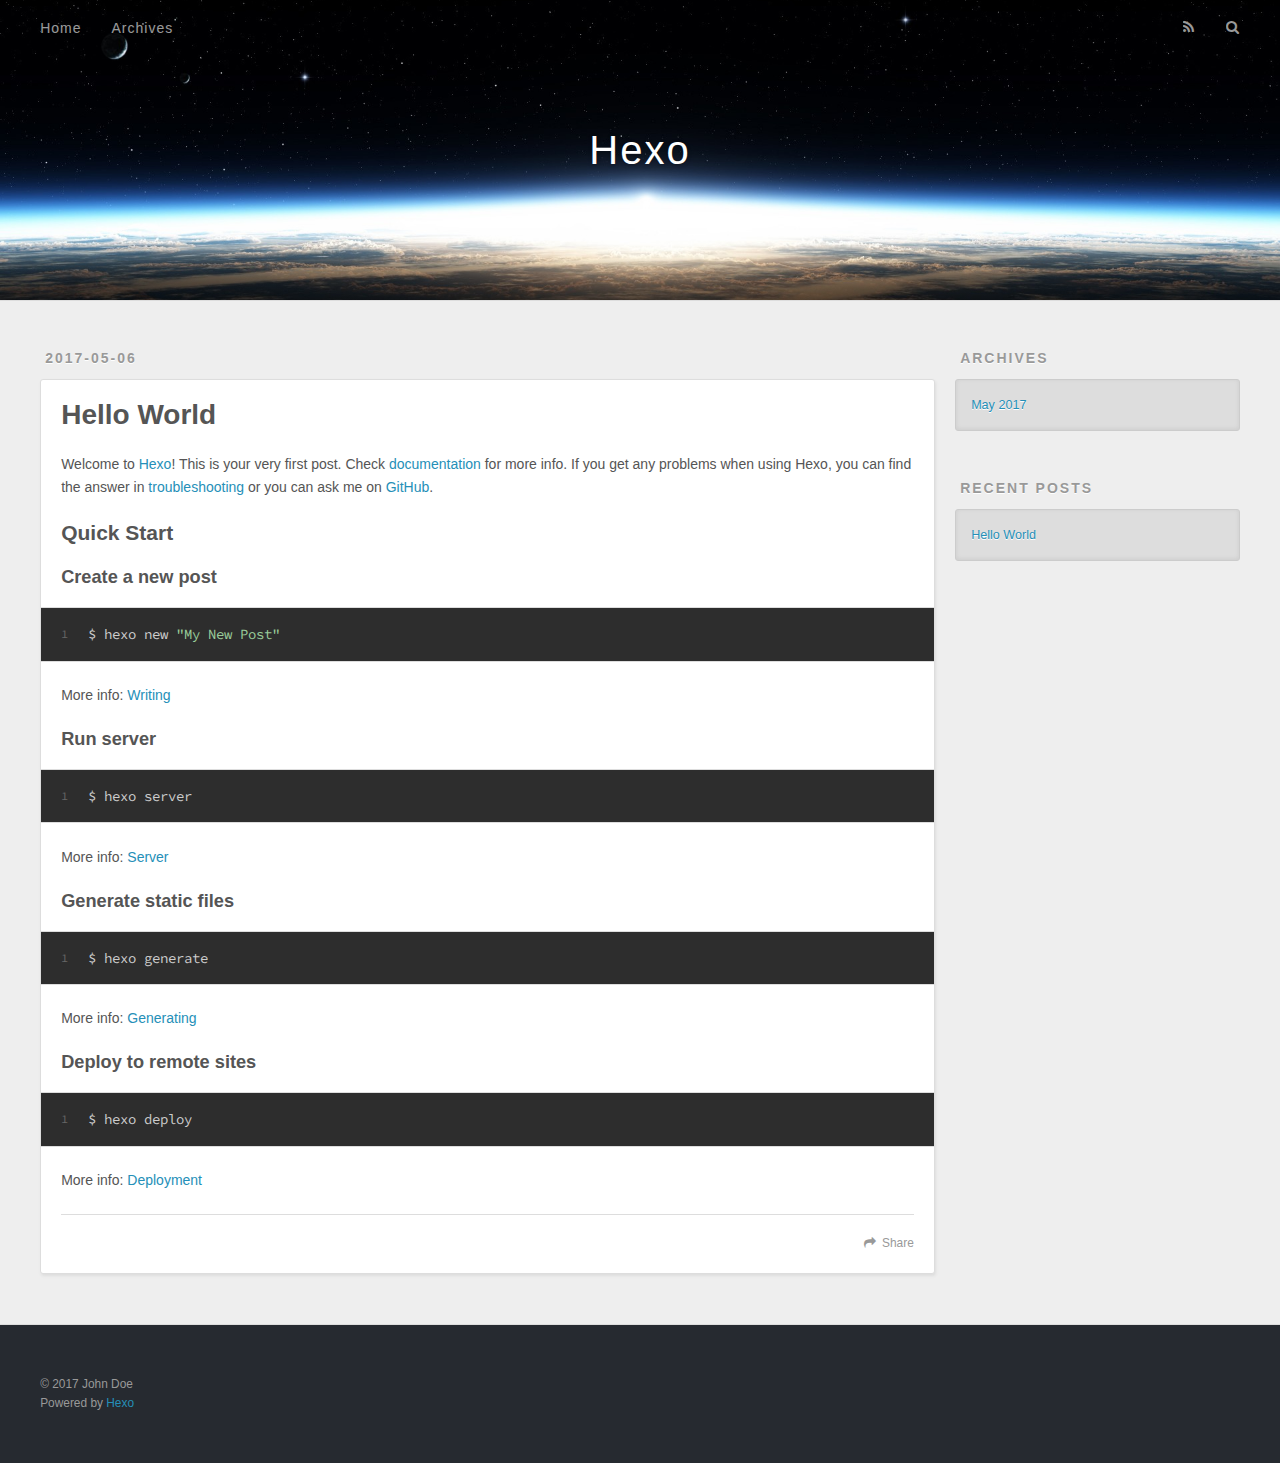
==== index.html @ ad855924 "Site updated: 2017-05-07 00:30:04" ====
<!DOCTYPE html>
<html>
<head>
  <meta charset="utf-8">
  
  <title>Hexo</title>
  <meta name="viewport" content="width=device-width, initial-scale=1, maximum-scale=1">
  <meta property="og:type" content="website">
<meta property="og:title" content="Hexo">
<meta property="og:url" content="http://yoursite.com/index.html">
<meta property="og:site_name" content="Hexo">
<meta name="twitter:card" content="summary">
<meta name="twitter:title" content="Hexo">
  
    <link rel="alternate" href="/atom.xml" title="Hexo" type="application/atom+xml">
  
  
    <link rel="icon" href="/favicon.png">
  
  
    <link href="//fonts.googleapis.com/css?family=Source+Code+Pro" rel="stylesheet" type="text/css">
  
  <link rel="stylesheet" href="/css/style.css">
  

</head>

<body>
  <div id="container">
    <div id="wrap">
      <header id="header">
  <div id="banner"></div>
  <div id="header-outer" class="outer">
    <div id="header-title" class="inner">
      <h1 id="logo-wrap">
        <a href="/" id="logo">Hexo</a>
      </h1>
      
    </div>
    <div id="header-inner" class="inner">
      <nav id="main-nav">
        <a id="main-nav-toggle" class="nav-icon"></a>
        
          <a class="main-nav-link" href="/">Home</a>
        
          <a class="main-nav-link" href="/archives">Archives</a>
        
      </nav>
      <nav id="sub-nav">
        
          <a id="nav-rss-link" class="nav-icon" href="/atom.xml" title="RSS Feed"></a>
        
        <a id="nav-search-btn" class="nav-icon" title="Search"></a>
      </nav>
      <div id="search-form-wrap">
        <form action="//google.com/search" method="get" accept-charset="UTF-8" class="search-form"><input type="search" name="q" class="search-form-input" placeholder="Search"><button type="submit" class="search-form-submit">&#xF002;</button><input type="hidden" name="sitesearch" value="http://yoursite.com"></form>
      </div>
    </div>
  </div>
</header>
      <div class="outer">
        <section id="main">
  
    <article id="post-hello-world" class="article article-type-post" itemscope itemprop="blogPost">
  <div class="article-meta">
    <a href="/2017/05/06/hello-world/" class="article-date">
  <time datetime="2017-05-07T06:45:15.000Z" itemprop="datePublished">2017-05-06</time>
</a>
    
  </div>
  <div class="article-inner">
    
    
      <header class="article-header">
        
  
    <h1 itemprop="name">
      <a class="article-title" href="/2017/05/06/hello-world/">Hello World</a>
    </h1>
  

      </header>
    
    <div class="article-entry" itemprop="articleBody">
      
        <p>Welcome to <a href="https://hexo.io/" target="_blank" rel="external">Hexo</a>! This is your very first post. Check <a href="https://hexo.io/docs/" target="_blank" rel="external">documentation</a> for more info. If you get any problems when using Hexo, you can find the answer in <a href="https://hexo.io/docs/troubleshooting.html" target="_blank" rel="external">troubleshooting</a> or you can ask me on <a href="https://github.com/hexojs/hexo/issues" target="_blank" rel="external">GitHub</a>.</p>
<h2 id="Quick-Start"><a href="#Quick-Start" class="headerlink" title="Quick Start"></a>Quick Start</h2><h3 id="Create-a-new-post"><a href="#Create-a-new-post" class="headerlink" title="Create a new post"></a>Create a new post</h3><figure class="highlight bash"><table><tr><td class="gutter"><pre><div class="line">1</div></pre></td><td class="code"><pre><div class="line">$ hexo new <span class="string">"My New Post"</span></div></pre></td></tr></table></figure>
<p>More info: <a href="https://hexo.io/docs/writing.html" target="_blank" rel="external">Writing</a></p>
<h3 id="Run-server"><a href="#Run-server" class="headerlink" title="Run server"></a>Run server</h3><figure class="highlight bash"><table><tr><td class="gutter"><pre><div class="line">1</div></pre></td><td class="code"><pre><div class="line">$ hexo server</div></pre></td></tr></table></figure>
<p>More info: <a href="https://hexo.io/docs/server.html" target="_blank" rel="external">Server</a></p>
<h3 id="Generate-static-files"><a href="#Generate-static-files" class="headerlink" title="Generate static files"></a>Generate static files</h3><figure class="highlight bash"><table><tr><td class="gutter"><pre><div class="line">1</div></pre></td><td class="code"><pre><div class="line">$ hexo generate</div></pre></td></tr></table></figure>
<p>More info: <a href="https://hexo.io/docs/generating.html" target="_blank" rel="external">Generating</a></p>
<h3 id="Deploy-to-remote-sites"><a href="#Deploy-to-remote-sites" class="headerlink" title="Deploy to remote sites"></a>Deploy to remote sites</h3><figure class="highlight bash"><table><tr><td class="gutter"><pre><div class="line">1</div></pre></td><td class="code"><pre><div class="line">$ hexo deploy</div></pre></td></tr></table></figure>
<p>More info: <a href="https://hexo.io/docs/deployment.html" target="_blank" rel="external">Deployment</a></p>

      
    </div>
    <footer class="article-footer">
      <a data-url="http://yoursite.com/2017/05/06/hello-world/" data-id="cj2edn03a0000da146upkl90z" class="article-share-link">Share</a>
      
      
    </footer>
  </div>
  
</article>


  

</section>
        
          <aside id="sidebar">
  
    

  
    

  
    
  
    
  <div class="widget-wrap">
    <h3 class="widget-title">Archives</h3>
    <div class="widget">
      <ul class="archive-list"><li class="archive-list-item"><a class="archive-list-link" href="/archives/2017/05/">May 2017</a></li></ul>
    </div>
  </div>


  
    
  <div class="widget-wrap">
    <h3 class="widget-title">Recent Posts</h3>
    <div class="widget">
      <ul>
        
          <li>
            <a href="/2017/05/06/hello-world/">Hello World</a>
          </li>
        
      </ul>
    </div>
  </div>

  
</aside>
        
      </div>
      <footer id="footer">
  
  <div class="outer">
    <div id="footer-info" class="inner">
      &copy; 2017 John Doe<br>
      Powered by <a href="http://hexo.io/" target="_blank">Hexo</a>
    </div>
  </div>
</footer>
    </div>
    <nav id="mobile-nav">
  
    <a href="/" class="mobile-nav-link">Home</a>
  
    <a href="/archives" class="mobile-nav-link">Archives</a>
  
</nav>
    

<script src="//ajax.googleapis.com/ajax/libs/jquery/2.0.3/jquery.min.js"></script>


  <link rel="stylesheet" href="/fancybox/jquery.fancybox.css">
  <script src="/fancybox/jquery.fancybox.pack.js"></script>


<script src="/js/script.js"></script>

  </div>
</body>
</html>
---- css/style.css ----
body {
  width: 100%;
}
body:before,
body:after {
  content: "";
  display: table;
}
body:after {
  clear: both;
}
html,
body,
div,
span,
applet,
object,
iframe,
h1,
h2,
h3,
h4,
h5,
h6,
p,
blockquote,
pre,
a,
abbr,
acronym,
address,
big,
cite,
code,
del,
dfn,
em,
img,
ins,
kbd,
q,
s,
samp,
small,
strike,
strong,
sub,
sup,
tt,
var,
dl,
dt,
dd,
ol,
ul,
li,
fieldset,
form,
label,
legend,
table,
caption,
tbody,
tfoot,
thead,
tr,
th,
td {
  margin: 0;
  padding: 0;
  border: 0;
  outline: 0;
  font-weight: inherit;
  font-style: inherit;
  font-family: inherit;
  font-size: 100%;
  vertical-align: baseline;
}
body {
  line-height: 1;
  color: #000;
  background: #fff;
}
ol,
ul {
  list-style: none;
}
table {
  border-collapse: separate;
  border-spacing: 0;
  vertical-align: middle;
}
caption,
th,
td {
  text-align: left;
  font-weight: normal;
  vertical-align: middle;
}
a img {
  border: none;
}
input,
button {
  margin: 0;
  padding: 0;
}
input::-moz-focus-inner,
button::-moz-focus-inner {
  border: 0;
  padding: 0;
}
@font-face {
  font-family: FontAwesome;
  font-style: normal;
  font-weight: normal;
  src: url("fonts/fontawesome-webfont.eot?v=#4.0.3");
  src: url("fonts/fontawesome-webfont.eot?#iefix&v=#4.0.3") format("embedded-opentype"), url("fonts/fontawesome-webfont.woff?v=#4.0.3") format("woff"), url("fonts/fontawesome-webfont.ttf?v=#4.0.3") format("truetype"), url("fonts/fontawesome-webfont.svg#fontawesomeregular?v=#4.0.3") format("svg");
}
html,
body,
#container {
  height: 100%;
}
body {
  background: #eee;
  font: 14px "Helvetica Neue", Helvetica, Arial, sans-serif;
  -webkit-text-size-adjust: 100%;
}
.outer {
  max-width: 1220px;
  margin: 0 auto;
  padding: 0 20px;
}
.outer:before,
.outer:after {
  content: "";
  display: table;
}
.outer:after {
  clear: both;
}
.inner {
  display: inline;
  float: left;
  width: 98.33333333333333%;
  margin: 0 0.833333333333333%;
}
.left,
.alignleft {
  float: left;
}
.right,
.alignright {
  float: right;
}
.clear {
  clear: both;
}
#container {
  position: relative;
}
.mobile-nav-on {
  overflow: hidden;
}
#wrap {
  height: 100%;
  width: 100%;
  position: absolute;
  top: 0;
  left: 0;
  -webkit-transition: 0.2s ease-out;
  -moz-transition: 0.2s ease-out;
  -ms-transition: 0.2s ease-out;
  transition: 0.2s ease-out;
  z-index: 1;
  background: #eee;
}
.mobile-nav-on #wrap {
  left: 280px;
}
@media screen and (min-width: 768px) {
  #main {
    display: inline;
    float: left;
    width: 73.33333333333333%;
    margin: 0 0.833333333333333%;
  }
}
.article-date,
.article-category-link,
.archive-year,
.widget-title {
  text-decoration: none;
  text-transform: uppercase;
  letter-spacing: 2px;
  color: #999;
  margin-bottom: 1em;
  margin-left: 5px;
  line-height: 1em;
  text-shadow: 0 1px #fff;
  font-weight: bold;
}
.article-inner,
.archive-article-inner {
  background: #fff;
  -webkit-box-shadow: 1px 2px 3px #ddd;
  box-shadow: 1px 2px 3px #ddd;
  border: 1px solid #ddd;
  border-radius: 3px;
}
.article-entry h1,
.widget h1 {
  font-size: 2em;
}
.article-entry h2,
.widget h2 {
  font-size: 1.5em;
}
.article-entry h3,
.widget h3 {
  font-size: 1.3em;
}
.article-entry h4,
.widget h4 {
  font-size: 1.2em;
}
.article-entry h5,
.widget h5 {
  font-size: 1em;
}
.article-entry h6,
.widget h6 {
  font-size: 1em;
  color: #999;
}
.article-entry hr,
.widget hr {
  border: 1px dashed #ddd;
}
.article-entry strong,
.widget strong {
  font-weight: bold;
}
.article-entry em,
.widget em,
.article-entry cite,
.widget cite {
  font-style: italic;
}
.article-entry sup,
.widget sup,
.article-entry sub,
.widget sub {
  font-size: 0.75em;
  line-height: 0;
  position: relative;
  vertical-align: baseline;
}
.article-entry sup,
.widget sup {
  top: -0.5em;
}
.article-entry sub,
.widget sub {
  bottom: -0.2em;
}
.article-entry small,
.widget small {
  font-size: 0.85em;
}
.article-entry acronym,
.widget acronym,
.article-entry abbr,
.widget abbr {
  border-bottom: 1px dotted;
}
.article-entry ul,
.widget ul,
.article-entry ol,
.widget ol,
.article-entry dl,
.widget dl {
  margin: 0 20px;
  line-height: 1.6em;
}
.article-entry ul ul,
.widget ul ul,
.article-entry ol ul,
.widget ol ul,
.article-entry ul ol,
.widget ul ol,
.article-entry ol ol,
.widget ol ol {
  margin-top: 0;
  margin-bottom: 0;
}
.article-entry ul,
.widget ul {
  list-style: disc;
}
.article-entry ol,
.widget ol {
  list-style: decimal;
}
.article-entry dt,
.widget dt {
  font-weight: bold;
}
#header {
  height: 300px;
  position: relative;
  border-bottom: 1px solid #ddd;
}
#header:before,
#header:after {
  content: "";
  position: absolute;
  left: 0;
  right: 0;
  height: 40px;
}
#header:before {
  top: 0;
  background: -webkit-linear-gradient(rgba(0,0,0,0.2), transparent);
  background: -moz-linear-gradient(rgba(0,0,0,0.2), transparent);
  background: -ms-linear-gradient(rgba(0,0,0,0.2), transparent);
  background: linear-gradient(rgba(0,0,0,0.2), transparent);
}
#header:after {
  bottom: 0;
  background: -webkit-linear-gradient(transparent, rgba(0,0,0,0.2));
  background: -moz-linear-gradient(transparent, rgba(0,0,0,0.2));
  background: -ms-linear-gradient(transparent, rgba(0,0,0,0.2));
  background: linear-gradient(transparent, rgba(0,0,0,0.2));
}
#header-outer {
  height: 100%;
  position: relative;
}
#header-inner {
  position: relative;
  overflow: hidden;
}
#banner {
  position: absolute;
  top: 0;
  left: 0;
  width: 100%;
  height: 100%;
  background: url("images/banner.jpg") center #000;
  -webkit-background-size: cover;
  -moz-background-size: cover;
  background-size: cover;
  z-index: -1;
}
#header-title {
  text-align: center;
  height: 40px;
  position: absolute;
  top: 50%;
  left: 0;
  margin-top: -20px;
}
#logo,
#subtitle {
  text-decoration: none;
  color: #fff;
  font-weight: 300;
  text-shadow: 0 1px 4px rgba(0,0,0,0.3);
}
#logo {
  font-size: 40px;
  line-height: 40px;
  letter-spacing: 2px;
}
#subtitle {
  font-size: 16px;
  line-height: 16px;
  letter-spacing: 1px;
}
#subtitle-wrap {
  margin-top: 16px;
}
#main-nav {
  float: left;
  margin-left: -15px;
}
.nav-icon,
.main-nav-link {
  float: left;
  color: #fff;
  opacity: 0.6;
  text-decoration: none;
  text-shadow: 0 1px rgba(0,0,0,0.2);
  -webkit-transition: opacity 0.2s;
  -moz-transition: opacity 0.2s;
  -ms-transition: opacity 0.2s;
  transition: opacity 0.2s;
  display: block;
  padding: 20px 15px;
}
.nav-icon:hover,
.main-nav-link:hover {
  opacity: 1;
}
.nav-icon {
  font-family: FontAwesome;
  text-align: center;
  font-size: 14px;
  width: 14px;
  height: 14px;
  padding: 20px 15px;
  position: relative;
  cursor: pointer;
}
.main-nav-link {
  font-weight: 300;
  letter-spacing: 1px;
}
@media screen and (max-width: 479px) {
  .main-nav-link {
    display: none;
  }
}
#main-nav-toggle {
  display: none;
}
#main-nav-toggle:before {
  content: "\f0c9";
}
@media screen and (max-width: 479px) {
  #main-nav-toggle {
    display: block;
  }
}
#sub-nav {
  float: right;
  margin-right: -15px;
}
#nav-rss-link:before {
  content: "\f09e";
}
#nav-search-btn:before {
  content: "\f002";
}
#search-form-wrap {
  position: absolute;
  top: 15px;
  width: 150px;
  height: 30px;
  right: -150px;
  opacity: 0;
  -webkit-transition: 0.2s ease-out;
  -moz-transition: 0.2s ease-out;
  -ms-transition: 0.2s ease-out;
  transition: 0.2s ease-out;
}
#search-form-wrap.on {
  opacity: 1;
  right: 0;
}
@media screen and (max-width: 479px) {
  #search-form-wrap {
    width: 100%;
    right: -100%;
  }
}
.search-form {
  position: absolute;
  top: 0;
  left: 0;
  right: 0;
  background: #fff;
  padding: 5px 15px;
  border-radius: 15px;
  -webkit-box-shadow: 0 0 10px rgba(0,0,0,0.3);
  box-shadow: 0 0 10px rgba(0,0,0,0.3);
}
.search-form-input {
  border: none;
  background: none;
  color: #555;
  width: 100%;
  font: 13px "Helvetica Neue", Helvetica, Arial, sans-serif;
  outline: none;
}
.search-form-input::-webkit-search-results-decoration,
.search-form-input::-webkit-search-cancel-button {
  -webkit-appearance: none;
}
.search-form-submit {
  position: absolute;
  top: 50%;
  right: 10px;
  margin-top: -7px;
  font: 13px FontAwesome;
  border: none;
  background: none;
  color: #bbb;
  cursor: pointer;
}
.search-form-submit:hover,
.search-form-submit:focus {
  color: #777;
}
.article {
  margin: 50px 0;
}
.article-inner {
  overflow: hidden;
}
.article-meta:before,
.article-meta:after {
  content: "";
  display: table;
}
.article-meta:after {
  clear: both;
}
.article-date {
  float: left;
}
.article-category {
  float: left;
  line-height: 1em;
  color: #ccc;
  text-shadow: 0 1px #fff;
  margin-left: 8px;
}
.article-category:before {
  content: "\2022";
}
.article-category-link {
  margin: 0 12px 1em;
}
.article-header {
  padding: 20px 20px 0;
}
.article-title {
  text-decoration: none;
  font-size: 2em;
  font-weight: bold;
  color: #555;
  line-height: 1.1em;
  -webkit-transition: color 0.2s;
  -moz-transition: color 0.2s;
  -ms-transition: color 0.2s;
  transition: color 0.2s;
}
a.article-title:hover {
  color: #258fb8;
}
.article-entry {
  color: #555;
  padding: 0 20px;
}
.article-entry:before,
.article-entry:after {
  content: "";
  display: table;
}
.article-entry:after {
  clear: both;
}
.article-entry p,
.article-entry table {
  line-height: 1.6em;
  margin: 1.6em 0;
}
.article-entry h1,
.article-entry h2,
.article-entry h3,
.article-entry h4,
.article-entry h5,
.article-entry h6 {
  font-weight: bold;
}
.article-entry h1,
.article-entry h2,
.article-entry h3,
.article-entry h4,
.article-entry h5,
.article-entry h6 {
  line-height: 1.1em;
  margin: 1.1em 0;
}
.article-entry a {
  color: #258fb8;
  text-decoration: none;
}
.article-entry a:hover {
  text-decoration: underline;
}
.article-entry ul,
.article-entry ol,
.article-entry dl {
  margin-top: 1.6em;
  margin-bottom: 1.6em;
}
.article-entry img,
.article-entry video {
  max-width: 100%;
  height: auto;
  display: block;
  margin: auto;
}
.article-entry iframe {
  border: none;
}
.article-entry table {
  width: 100%;
  border-collapse: collapse;
  border-spacing: 0;
}
.article-entry th {
  font-weight: bold;
  border-bottom: 3px solid #ddd;
  padding-bottom: 0.5em;
}
.article-entry td {
  border-bottom: 1px solid #ddd;
  padding: 10px 0;
}
.article-entry blockquote {
  font-family: Georgia, "Times New Roman", serif;
  font-size: 1.4em;
  margin: 1.6em 20px;
  text-align: center;
}
.article-entry blockquote footer {
  font-size: 14px;
  margin: 1.6em 0;
  font-family: "Helvetica Neue", Helvetica, Arial, sans-serif;
}
.article-entry blockquote footer cite:before {
  content: "—";
  padding: 0 0.5em;
}
.article-entry .pullquote {
  text-align: left;
  width: 45%;
  margin: 0;
}
.article-entry .pullquote.left {
  margin-left: 0.5em;
  margin-right: 1em;
}
.article-entry .pullquote.right {
  margin-right: 0.5em;
  margin-left: 1em;
}
.article-entry .caption {
  color: #999;
  display: block;
  font-size: 0.9em;
  margin-top: 0.5em;
  position: relative;
  text-align: center;
}
.article-entry .video-container {
  position: relative;
  padding-top: 56.25%;
  height: 0;
  overflow: hidden;
}
.article-entry .video-container iframe,
.article-entry .video-container object,
.article-entry .video-container embed {
  position: absolute;
  top: 0;
  left: 0;
  width: 100%;
  height: 100%;
  margin-top: 0;
}
.article-more-link a {
  display: inline-block;
  line-height: 1em;
  padding: 6px 15px;
  border-radius: 15px;
  background: #eee;
  color: #999;
  text-shadow: 0 1px #fff;
  text-decoration: none;
}
.article-more-link a:hover {
  background: #258fb8;
  color: #fff;
  text-decoration: none;
  text-shadow: 0 1px #1e7293;
}
.article-footer {
  font-size: 0.85em;
  line-height: 1.6em;
  border-top: 1px solid #ddd;
  padding-top: 1.6em;
  margin: 0 20px 20px;
}
.article-footer:before,
.article-footer:after {
  content: "";
  display: table;
}
.article-footer:after {
  clear: both;
}
.article-footer a {
  color: #999;
  text-decoration: none;
}
.article-footer a:hover {
  color: #555;
}
.article-tag-list-item {
  float: left;
  margin-right: 10px;
}
.article-tag-list-link:before {
  content: "#";
}
.article-comment-link {
  float: right;
}
.article-comment-link:before {
  content: "\f075";
  font-family: FontAwesome;
  padding-right: 8px;
}
.article-share-link {
  cursor: pointer;
  float: right;
  margin-left: 20px;
}
.article-share-link:before {
  content: "\f064";
  font-family: FontAwesome;
  padding-right: 6px;
}
#article-nav {
  position: relative;
}
#article-nav:before,
#article-nav:after {
  content: "";
  display: table;
}
#article-nav:after {
  clear: both;
}
@media screen and (min-width: 768px) {
  #article-nav {
    margin: 50px 0;
  }
  #article-nav:before {
    width: 8px;
    height: 8px;
    position: absolute;
    top: 50%;
    left: 50%;
    margin-top: -4px;
    margin-left: -4px;
    content: "";
    border-radius: 50%;
    background: #ddd;
    -webkit-box-shadow: 0 1px 2px #fff;
    box-shadow: 0 1px 2px #fff;
  }
}
.article-nav-link-wrap {
  text-decoration: none;
  text-shadow: 0 1px #fff;
  color: #999;
  -webkit-box-sizing: border-box;
  -moz-box-sizing: border-box;
  box-sizing: border-box;
  margin-top: 50px;
  text-align: center;
  display: block;
}
.article-nav-link-wrap:hover {
  color: #555;
}
@media screen and (min-width: 768px) {
  .article-nav-link-wrap {
    width: 50%;
    margin-top: 0;
  }
}
@media screen and (min-width: 768px) {
  #article-nav-newer {
    float: left;
    text-align: right;
    padding-right: 20px;
  }
}
@media screen and (min-width: 768px) {
  #article-nav-older {
    float: right;
    text-align: left;
    padding-left: 20px;
  }
}
.article-nav-caption {
  text-transform: uppercase;
  letter-spacing: 2px;
  color: #ddd;
  line-height: 1em;
  font-weight: bold;
}
#article-nav-newer .article-nav-caption {
  margin-right: -2px;
}
.article-nav-title {
  font-size: 0.85em;
  line-height: 1.6em;
  margin-top: 0.5em;
}
.article-share-box {
  position: absolute;
  display: none;
  background: #fff;
  -webkit-box-shadow: 1px 2px 10px rgba(0,0,0,0.2);
  box-shadow: 1px 2px 10px rgba(0,0,0,0.2);
  border-radius: 3px;
  margin-left: -145px;
  overflow: hidden;
  z-index: 1;
}
.article-share-box.on {
  display: block;
}
.article-share-input {
  width: 100%;
  background: none;
  -webkit-box-sizing: border-box;
  -moz-box-sizing: border-box;
  box-sizing: border-box;
  font: 14px "Helvetica Neue", Helvetica, Arial, sans-serif;
  padding: 0 15px;
  color: #555;
  outline: none;
  border: 1px solid #ddd;
  border-radius: 3px 3px 0 0;
  height: 36px;
  line-height: 36px;
}
.article-share-links {
  background: #eee;
}
.article-share-links:before,
.article-share-links:after {
  content: "";
  display: table;
}
.article-share-links:after {
  clear: both;
}
.article-share-twitter,
.article-share-facebook,
.article-share-pinterest,
.article-share-google {
  width: 50px;
  height: 36px;
  display: block;
  float: left;
  position: relative;
  color: #999;
  text-shadow: 0 1px #fff;
}
.article-share-twitter:before,
.article-share-facebook:before,
.article-share-pinterest:before,
.article-share-google:before {
  font-size: 20px;
  font-family: FontAwesome;
  width: 20px;
  height: 20px;
  position: absolute;
  top: 50%;
  left: 50%;
  margin-top: -10px;
  margin-left: -10px;
  text-align: center;
}
.article-share-twitter:hover,
.article-share-facebook:hover,
.article-share-pinterest:hover,
.article-share-google:hover {
  color: #fff;
}
.article-share-twitter:before {
  content: "\f099";
}
.article-share-twitter:hover {
  background: #00aced;
  text-shadow: 0 1px #008abe;
}
.article-share-facebook:before {
  content: "\f09a";
}
.article-share-facebook:hover {
  background: #3b5998;
  text-shadow: 0 1px #2f477a;
}
.article-share-pinterest:before {
  content: "\f0d2";
}
.article-share-pinterest:hover {
  background: #cb2027;
  text-shadow: 0 1px #a21a1f;
}
.article-share-google:before {
  content: "\f0d5";
}
.article-share-google:hover {
  background: #dd4b39;
  text-shadow: 0 1px #be3221;
}
.article-gallery {
  background: #000;
  position: relative;
}
.article-gallery-photos {
  position: relative;
  overflow: hidden;
}
.article-gallery-img {
  display: none;
  max-width: 100%;
}
.article-gallery-img:first-child {
  display: block;
}
.article-gallery-img.loaded {
  position: absolute;
  display: block;
}
.article-gallery-img img {
  display: block;
  max-width: 100%;
  margin: 0 auto;
}
#comments {
  background: #fff;
  -webkit-box-shadow: 1px 2px 3px #ddd;
  box-shadow: 1px 2px 3px #ddd;
  padding: 20px;
  border: 1px solid #ddd;
  border-radius: 3px;
  margin: 50px 0;
}
#comments a {
  color: #258fb8;
}
.archives-wrap {
  margin: 50px 0;
}
.archives:before,
.archives:after {
  content: "";
  display: table;
}
.archives:after {
  clear: both;
}
.archive-year-wrap {
  margin-bottom: 1em;
}
.archives {
  -webkit-column-gap: 10px;
  -moz-column-gap: 10px;
  column-gap: 10px;
}
@media screen and (min-width: 480px) and (max-width: 767px) {
  .archives {
    -webkit-column-count: 2;
    -moz-column-count: 2;
    column-count: 2;
  }
}
@media screen and (min-width: 768px) {
  .archives {
    -webkit-column-count: 3;
    -moz-column-count: 3;
    column-count: 3;
  }
}
.archive-article {
  -webkit-column-break-inside: avoid;
  page-break-inside: avoid;
  overflow: hidden;
  break-inside: avoid-column;
}
.archive-article-inner {
  padding: 10px;
  margin-bottom: 15px;
}
.archive-article-title {
  text-decoration: none;
  font-weight: bold;
  color: #555;
  -webkit-transition: color 0.2s;
  -moz-transition: color 0.2s;
  -ms-transition: color 0.2s;
  transition: color 0.2s;
  line-height: 1.6em;
}
.archive-article-title:hover {
  color: #258fb8;
}
.archive-article-footer {
  margin-top: 1em;
}
.archive-article-date {
  color: #999;
  text-decoration: none;
  font-size: 0.85em;
  line-height: 1em;
  margin-bottom: 0.5em;
  display: block;
}
#page-nav {
  margin: 50px auto;
  background: #fff;
  -webkit-box-shadow: 1px 2px 3px #ddd;
  box-shadow: 1px 2px 3px #ddd;
  border: 1px solid #ddd;
  border-radius: 3px;
  text-align: center;
  color: #999;
  overflow: hidden;
}
#page-nav:before,
#page-nav:after {
  content: "";
  display: table;
}
#page-nav:after {
  clear: both;
}
#page-nav a,
#page-nav span {
  padding: 10px 20px;
  line-height: 1;
  height: 2ex;
}
#page-nav a {
  color: #999;
  text-decoration: none;
}
#page-nav a:hover {
  background: #999;
  color: #fff;
}
#page-nav .prev {
  float: left;
}
#page-nav .next {
  float: right;
}
#page-nav .page-number {
  display: inline-block;
}
@media screen and (max-width: 479px) {
  #page-nav .page-number {
    display: none;
  }
}
#page-nav .current {
  color: #555;
  font-weight: bold;
}
#page-nav .space {
  color: #ddd;
}
#footer {
  background: #262a30;
  padding: 50px 0;
  border-top: 1px solid #ddd;
  color: #999;
}
#footer a {
  color: #258fb8;
  text-decoration: none;
}
#footer a:hover {
  text-decoration: underline;
}
#footer-info {
  line-height: 1.6em;
  font-size: 0.85em;
}
.article-entry pre,
.article-entry .highlight {
  background: #2d2d2d;
  margin: 0 -20px;
  padding: 15px 20px;
  border-style: solid;
  border-color: #ddd;
  border-width: 1px 0;
  overflow: auto;
  color: #ccc;
  line-height: 22.400000000000002px;
}
.article-entry .highlight .gutter pre,
.article-entry .gist .gist-file .gist-data .line-numbers {
  color: #666;
  font-size: 0.85em;
}
.article-entry pre,
.article-entry code {
  font-family: "Source Code Pro", Consolas, Monaco, Menlo, Consolas, monospace;
}
.article-entry code {
  background: #eee;
  text-shadow: 0 1px #fff;
  padding: 0 0.3em;
}
.article-entry pre code {
  background: none;
  text-shadow: none;
  padding: 0;
}
.article-entry .highlight pre {
  border: none;
  margin: 0;
  padding: 0;
}
.article-entry .highlight table {
  margin: 0;
  width: auto;
}
.article-entry .highlight td {
  border: none;
  padding: 0;
}
.article-entry .highlight figcaption {
  font-size: 0.85em;
  color: #999;
  line-height: 1em;
  margin-bottom: 1em;
}
.article-entry .highlight figcaption:before,
.article-entry .highlight figcaption:after {
  content: "";
  display: table;
}
.article-entry .highlight figcaption:after {
  clear: both;
}
.article-entry .highlight figcaption a {
  float: right;
}
.article-entry .highlight .gutter pre {
  text-align: right;
  padding-right: 20px;
}
.article-entry .highlight .line {
  height: 22.400000000000002px;
}
.article-entry .highlight .line.marked {
  background: #515151;
}
.article-entry .gist {
  margin: 0 -20px;
  border-style: solid;
  border-color: #ddd;
  border-width: 1px 0;
  background: #2d2d2d;
  padding: 15px 20px 15px 0;
}
.article-entry .gist .gist-file {
  border: none;
  font-family: "Source Code Pro", Consolas, Monaco, Menlo, Consolas, monospace;
  margin: 0;
}
.article-entry .gist .gist-file .gist-data {
  background: none;
  border: none;
}
.article-entry .gist .gist-file .gist-data .line-numbers {
  background: none;
  border: none;
  padding: 0 20px 0 0;
}
.article-entry .gist .gist-file .gist-data .line-data {
  padding: 0 !important;
}
.article-entry .gist .gist-file .highlight {
  margin: 0;
  padding: 0;
  border: none;
}
.article-entry .gist .gist-file .gist-meta {
  background: #2d2d2d;
  color: #999;
  font: 0.85em "Helvetica Neue", Helvetica, Arial, sans-serif;
  text-shadow: 0 0;
  padding: 0;
  margin-top: 1em;
  margin-left: 20px;
}
.article-entry .gist .gist-file .gist-meta a {
  color: #258fb8;
  font-weight: normal;
}
.article-entry .gist .gist-file .gist-meta a:hover {
  text-decoration: underline;
}
pre .comment,
pre .title {
  color: #999;
}
pre .variable,
pre .attribute,
pre .tag,
pre .regexp,
pre .ruby .constant,
pre .xml .tag .title,
pre .xml .pi,
pre .xml .doctype,
pre .html .doctype,
pre .css .id,
pre .css .class,
pre .css .pseudo {
  color: #f2777a;
}
pre .number,
pre .preprocessor,
pre .built_in,
pre .literal,
pre .params,
pre .constant {
  color: #f99157;
}
pre .class,
pre .ruby .class .title,
pre .css .rules .attribute {
  color: #9c9;
}
pre .string,
pre .value,
pre .inheritance,
pre .header,
pre .ruby .symbol,
pre .xml .cdata {
  color: #9c9;
}
pre .css .hexcolor {
  color: #6cc;
}
pre .function,
pre .python .decorator,
pre .python .title,
pre .ruby .function .title,
pre .ruby .title .keyword,
pre .perl .sub,
pre .javascript .title,
pre .coffeescript .title {
  color: #69c;
}
pre .keyword,
pre .javascript .function {
  color: #c9c;
}
@media screen and (max-width: 479px) {
  #mobile-nav {
    position: absolute;
    top: 0;
    left: 0;
    width: 280px;
    height: 100%;
    background: #191919;
    border-right: 1px solid #fff;
  }
}
@media screen and (max-width: 479px) {
  .mobile-nav-link {
    display: block;
    color: #999;
    text-decoration: none;
    padding: 15px 20px;
    font-weight: bold;
  }
  .mobile-nav-link:hover {
    color: #fff;
  }
}
@media screen and (min-width: 768px) {
  #sidebar {
    display: inline;
    float: left;
    width: 23.333333333333332%;
    margin: 0 0.833333333333333%;
  }
}
.widget-wrap {
  margin: 50px 0;
}
.widget {
  color: #777;
  text-shadow: 0 1px #fff;
  background: #ddd;
  -webkit-box-shadow: 0 -1px 4px #ccc inset;
  box-shadow: 0 -1px 4px #ccc inset;
  border: 1px solid #ccc;
  padding: 15px;
  border-radius: 3px;
}
.widget a {
  color: #258fb8;
  text-decoration: none;
}
.widget a:hover {
  text-decoration: underline;
}
.widget ul ul,
.widget ol ul,
.widget dl ul,
.widget ul ol,
.widget ol ol,
.widget dl ol,
.widget ul dl,
.widget ol dl,
.widget dl dl {
  margin-left: 15px;
  list-style: disc;
}
.widget {
  line-height: 1.6em;
  word-wrap: break-word;
  font-size: 0.9em;
}
.widget ul,
.widget ol {
  list-style: none;
  margin: 0;
}
.widget ul ul,
.widget ol ul,
.widget ul ol,
.widget ol ol {
  margin: 0 20px;
}
.widget ul ul,
.widget ol ul {
  list-style: disc;
}
.widget ul ol,
.widget ol ol {
  list-style: decimal;
}
.category-list-count,
.tag-list-count,
.archive-list-count {
  padding-left: 5px;
  color: #999;
  font-size: 0.85em;
}
.category-list-count:before,
.tag-list-count:before,
.archive-list-count:before {
  content: "(";
}
.category-list-count:after,
.tag-list-count:after,
.archive-list-count:after {
  content: ")";
}
.tagcloud a {
  margin-right: 5px;
  display: inline-block;
}
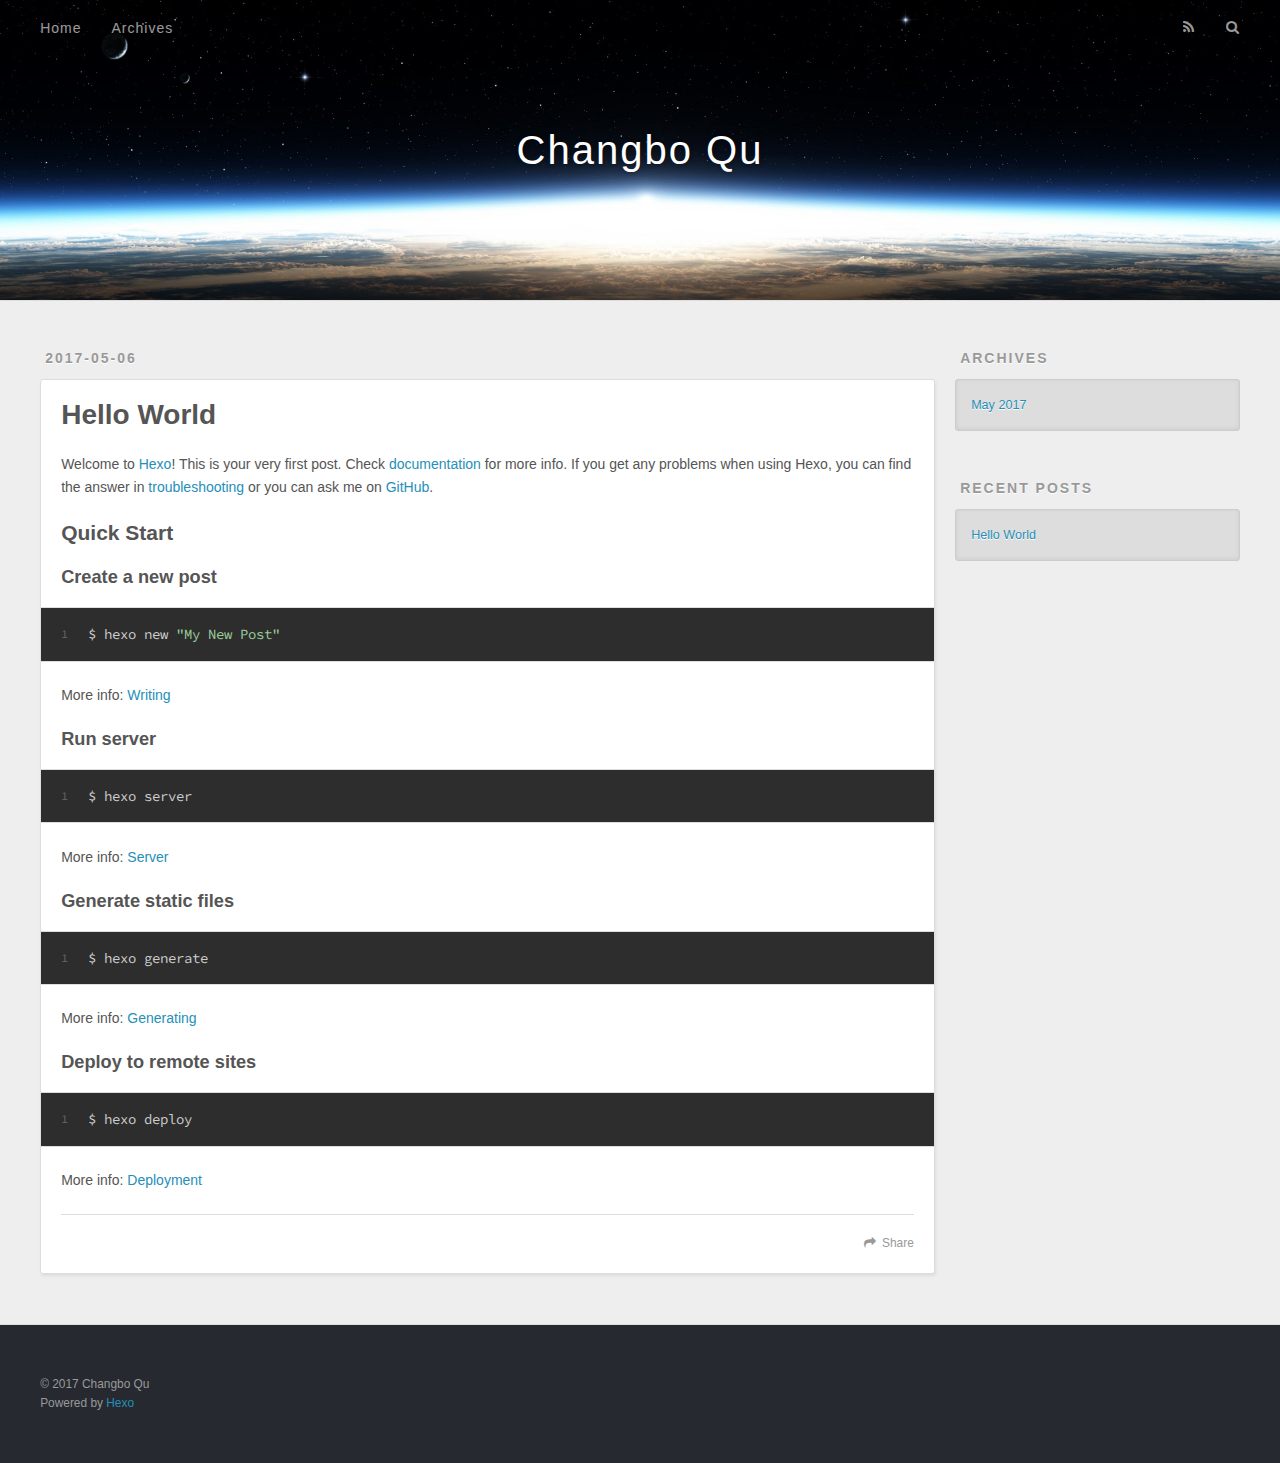
==== commit 030dfc07: "Site updated: 2017-05-07 00:32:12" ====
--- a/index.html
+++ b/index.html
@@ -3,16 +3,16 @@
 <head>
   <meta charset="utf-8">
   
-  <title>Hexo</title>
+  <title>Changbo Qu</title>
   <meta name="viewport" content="width=device-width, initial-scale=1, maximum-scale=1">
   <meta property="og:type" content="website">
-<meta property="og:title" content="Hexo">
+<meta property="og:title" content="Changbo Qu">
 <meta property="og:url" content="http://yoursite.com/index.html">
-<meta property="og:site_name" content="Hexo">
+<meta property="og:site_name" content="Changbo Qu">
 <meta name="twitter:card" content="summary">
-<meta name="twitter:title" content="Hexo">
+<meta name="twitter:title" content="Changbo Qu">
   
-    <link rel="alternate" href="/atom.xml" title="Hexo" type="application/atom+xml">
+    <link rel="alternate" href="/atom.xml" title="Changbo Qu" type="application/atom+xml">
   
   
     <link rel="icon" href="/favicon.png">
@@ -33,7 +33,7 @@
   <div id="header-outer" class="outer">
     <div id="header-title" class="inner">
       <h1 id="logo-wrap">
-        <a href="/" id="logo">Hexo</a>
+        <a href="/" id="logo">Changbo Qu</a>
       </h1>
       
     </div>
@@ -96,7 +96,7 @@
       
     </div>
     <footer class="article-footer">
-      <a data-url="http://yoursite.com/2017/05/06/hello-world/" data-id="cj2edn03a0000da146upkl90z" class="article-share-link">Share</a>
+      <a data-url="http://yoursite.com/2017/05/06/hello-world/" data-id="cj2edrlaf0000fa14ymna44f7" class="article-share-link">Share</a>
       
       
     </footer>
@@ -151,7 +151,7 @@
   
   <div class="outer">
     <div id="footer-info" class="inner">
-      &copy; 2017 John Doe<br>
+      &copy; 2017 Changbo Qu<br>
       Powered by <a href="http://hexo.io/" target="_blank">Hexo</a>
     </div>
   </div>
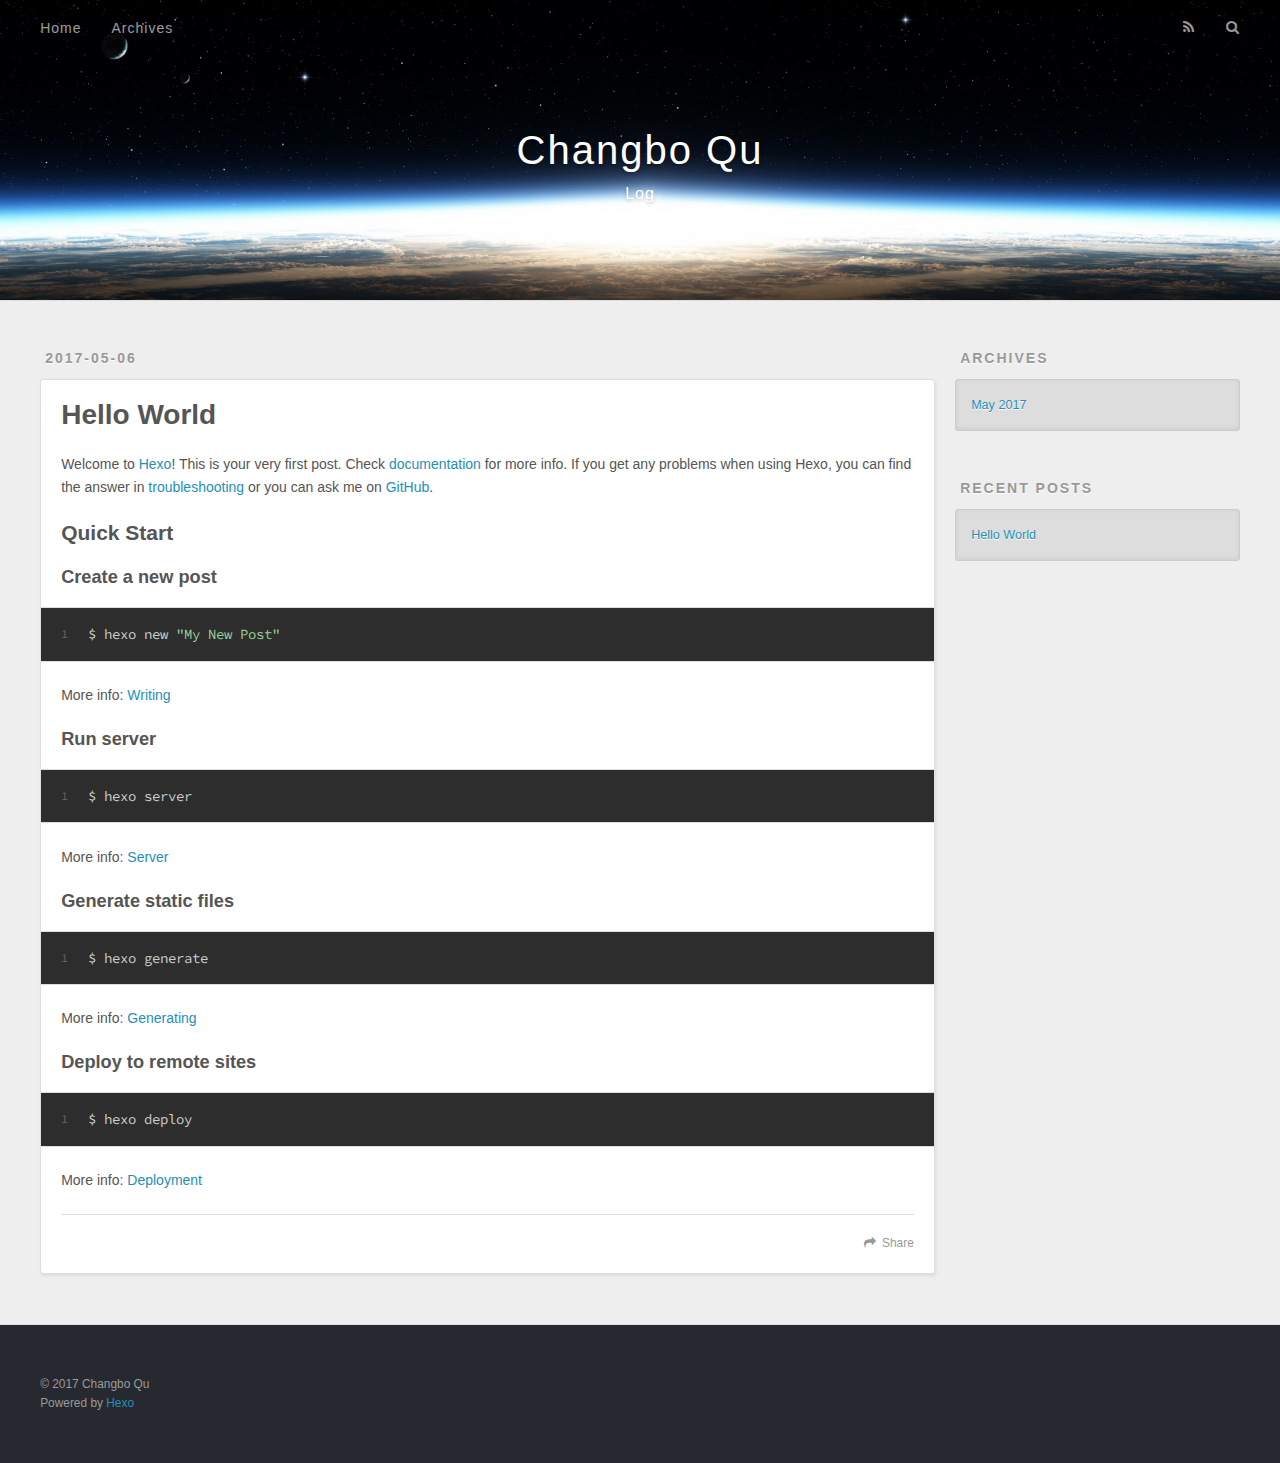
==== commit 2039bdb8: "Site updated: 2017-05-07 00:32:43" ====
--- a/index.html
+++ b/index.html
@@ -35,6 +35,10 @@
       <h1 id="logo-wrap">
         <a href="/" id="logo">Changbo Qu</a>
       </h1>
+      
+        <h2 id="subtitle-wrap">
+          <a href="/" id="subtitle">Log</a>
+        </h2>
       
     </div>
     <div id="header-inner" class="inner">
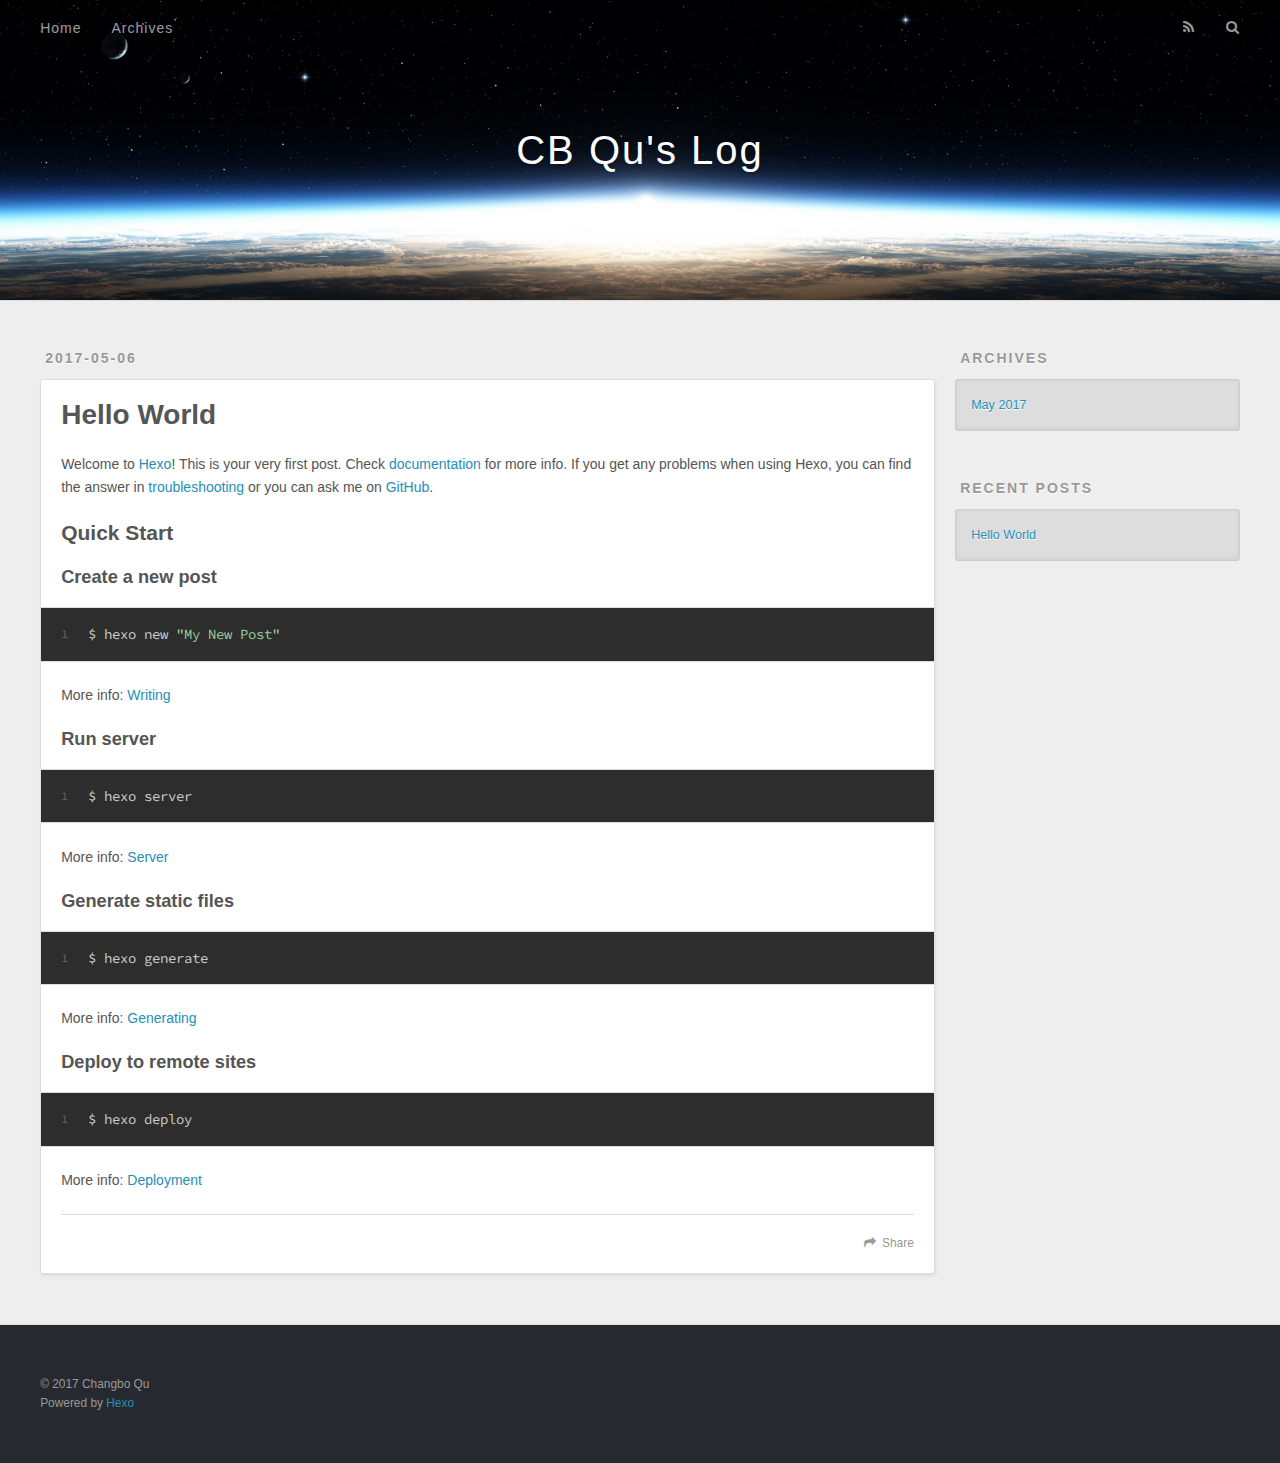
==== commit 89a14133: "Site updated: 2017-05-07 00:34:15" ====
--- a/index.html
+++ b/index.html
@@ -3,16 +3,16 @@
 <head>
   <meta charset="utf-8">
   
-  <title>Changbo Qu</title>
+  <title>CB Qu&#39;s Log</title>
   <meta name="viewport" content="width=device-width, initial-scale=1, maximum-scale=1">
   <meta property="og:type" content="website">
-<meta property="og:title" content="Changbo Qu">
+<meta property="og:title" content="CB Qu&#39;s Log">
 <meta property="og:url" content="http://yoursite.com/index.html">
-<meta property="og:site_name" content="Changbo Qu">
+<meta property="og:site_name" content="CB Qu&#39;s Log">
 <meta name="twitter:card" content="summary">
-<meta name="twitter:title" content="Changbo Qu">
+<meta name="twitter:title" content="CB Qu&#39;s Log">
   
-    <link rel="alternate" href="/atom.xml" title="Changbo Qu" type="application/atom+xml">
+    <link rel="alternate" href="/atom.xml" title="CB Qu&#39;s Log" type="application/atom+xml">
   
   
     <link rel="icon" href="/favicon.png">
@@ -33,12 +33,8 @@
   <div id="header-outer" class="outer">
     <div id="header-title" class="inner">
       <h1 id="logo-wrap">
-        <a href="/" id="logo">Changbo Qu</a>
+        <a href="/" id="logo">CB Qu&#39;s Log</a>
       </h1>
-      
-        <h2 id="subtitle-wrap">
-          <a href="/" id="subtitle">Log</a>
-        </h2>
       
     </div>
     <div id="header-inner" class="inner">
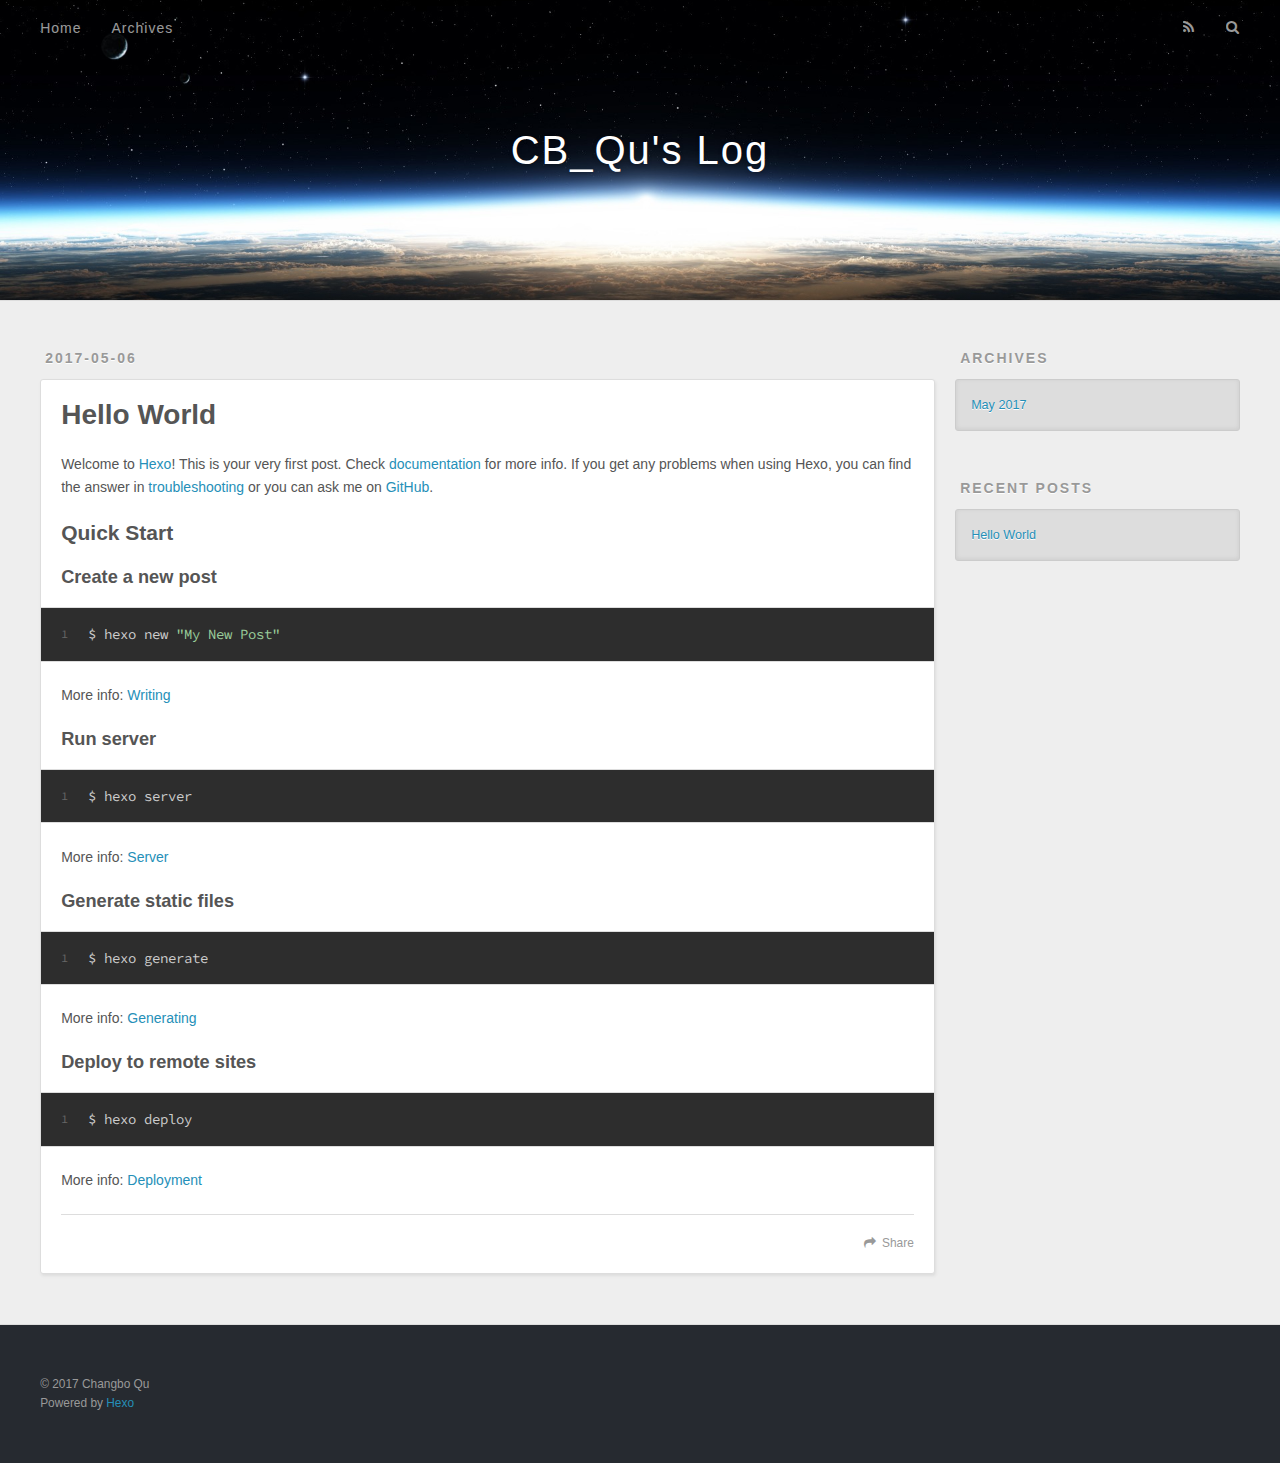
==== commit 04678385: "Site updated: 2017-05-07 00:34:40" ====
--- a/index.html
+++ b/index.html
@@ -3,16 +3,16 @@
 <head>
   <meta charset="utf-8">
   
-  <title>CB Qu&#39;s Log</title>
+  <title>CB_Qu&#39;s Log</title>
   <meta name="viewport" content="width=device-width, initial-scale=1, maximum-scale=1">
   <meta property="og:type" content="website">
-<meta property="og:title" content="CB Qu&#39;s Log">
+<meta property="og:title" content="CB_Qu&#39;s Log">
 <meta property="og:url" content="http://yoursite.com/index.html">
-<meta property="og:site_name" content="CB Qu&#39;s Log">
+<meta property="og:site_name" content="CB_Qu&#39;s Log">
 <meta name="twitter:card" content="summary">
-<meta name="twitter:title" content="CB Qu&#39;s Log">
+<meta name="twitter:title" content="CB_Qu&#39;s Log">
   
-    <link rel="alternate" href="/atom.xml" title="CB Qu&#39;s Log" type="application/atom+xml">
+    <link rel="alternate" href="/atom.xml" title="CB_Qu&#39;s Log" type="application/atom+xml">
   
   
     <link rel="icon" href="/favicon.png">
@@ -33,7 +33,7 @@
   <div id="header-outer" class="outer">
     <div id="header-title" class="inner">
       <h1 id="logo-wrap">
-        <a href="/" id="logo">CB Qu&#39;s Log</a>
+        <a href="/" id="logo">CB_Qu&#39;s Log</a>
       </h1>
       
     </div>
